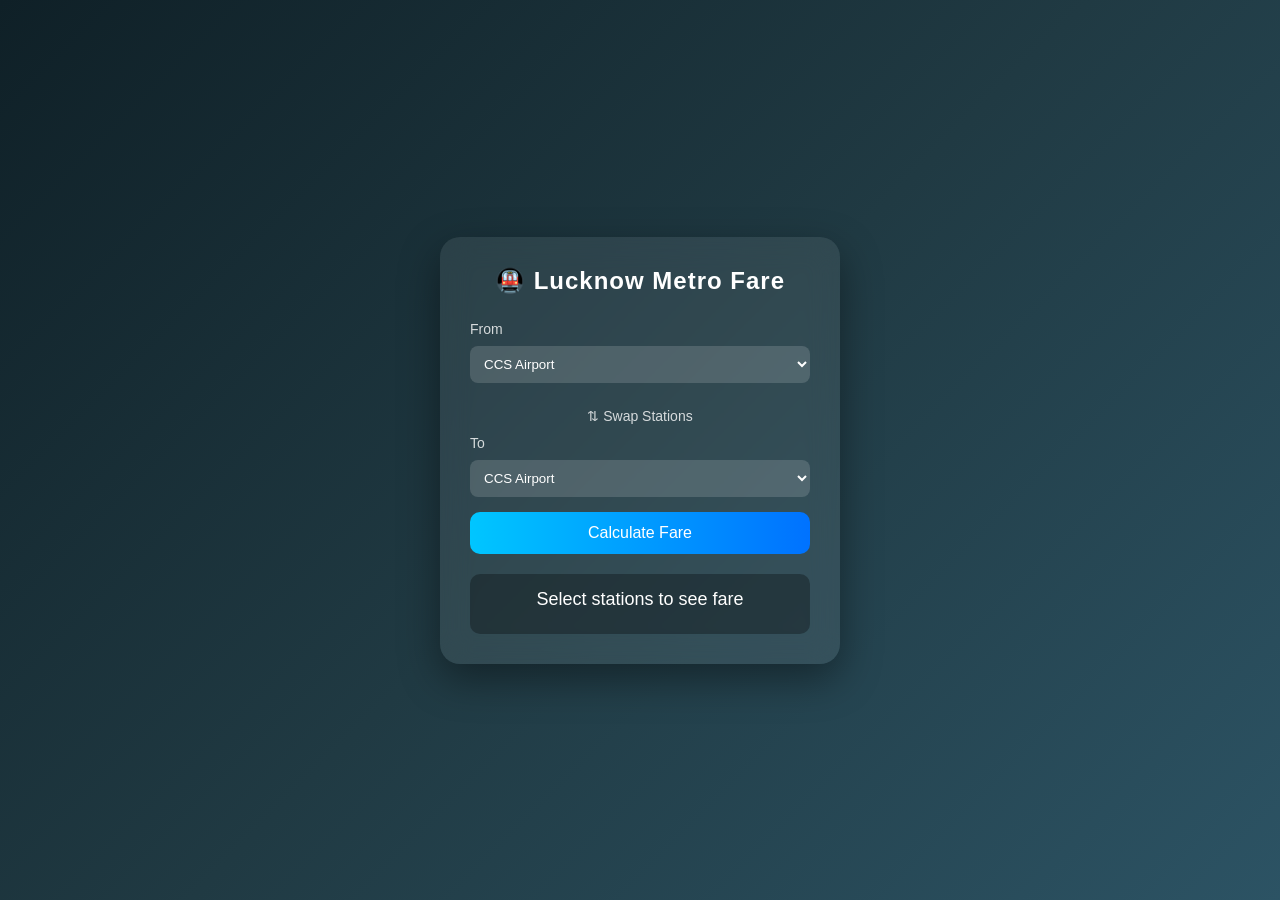
==== Lucknowmetrofare.html @ 9c12e31d "metro fare" ====
<!DOCTYPE html>
<html lang="en">
<head>
<meta charset="UTF-8">
<meta name="viewport" content="width=device-width, initial-scale=1.0">
<title>Lucknow Metro Fare Calculator</title>

<style>
* {
    margin: 0;
    padding: 0;
    box-sizing: border-box;
    font-family: 'Segoe UI', sans-serif;
}

body {
    height: 100vh;
    display: flex;
    justify-content: center;
    align-items: center;
    background: linear-gradient(135deg, #0f2027, #203a43, #2c5364);
}

.container {
    width: 400px;
    padding: 30px;
    border-radius: 20px;
    backdrop-filter: blur(15px);
    background: rgba(255, 255, 255, 0.08);
    box-shadow: 0 15px 40px rgba(0,0,0,0.4);
    color: white;
    animation: fadeIn 1s ease;
}

h2 {
    text-align: center;
    margin-bottom: 25px;
    letter-spacing: 1px;
}

label {
    font-size: 14px;
    opacity: 0.8;
}

select {
    width: 100%;
    padding: 10px;
    margin: 8px 0 15px 0;
    border-radius: 8px;
    border: none;
    outline: none;
    background: rgba(255,255,255,0.15);
    color: white;
}

select option {
    color: black;
}

button {
    width: 100%;
    padding: 12px;
    border-radius: 10px;
    border: none;
    background: linear-gradient(90deg, #00c6ff, #0072ff);
    color: white;
    font-size: 16px;
    cursor: pointer;
    transition: 0.3s ease;
}

button:hover {
    transform: scale(1.05);
    box-shadow: 0 0 15px #00c6ff;
}

.swap {
    margin: 10px 0;
    text-align: center;
    cursor: pointer;
    font-size: 14px;
    opacity: 0.8;
    transition: 0.3s;
}

.swap:hover {
    opacity: 1;
    color: #00c6ff;
}

.result {
    margin-top: 20px;
    padding: 15px;
    border-radius: 10px;
    background: rgba(0, 0, 0, 0.3);
    text-align: center;
    font-size: 18px;
    min-height: 60px;
    transition: 0.4s;
}

@keyframes fadeIn {
    from {opacity: 0; transform: translateY(20px);}
    to {opacity: 1; transform: translateY(0);}
}
</style>
</head>

<body>

<div class="container">
    <h2>🚇 Lucknow Metro Fare</h2>

    <label>From</label>
    <select id="source"></select>

    <div class="swap" onclick="swapStations()">⇅ Swap Stations</div>

    <label>To</label>
    <select id="destination"></select>

    <button onclick="calculateFare()">Calculate Fare</button>

    <div class="result" id="result">Select stations to see fare</div>
</div>

<script>
const stations = [
    "CCS Airport", "Amausi", "Transport Nagar", "Krishna Nagar",
    "Singar Nagar", "Alambagh", "Alambagh Bus Stand", "Mawaiya",
    "Durgapuri", "Charbagh", "Hussain Ganj", "Sachivalaya",
    "Hazrat Ganj", "KD Singh Stadium", "Vishwavidyalaya",
    "IT College", "Badshah Nagar", "Lekhra Market",
    "Bhootnath Market", "Indira Nagar", "Munshi Pulia"
];

const sourceSelect = document.getElementById("source");
const destSelect = document.getElementById("destination");
const resultDiv = document.getElementById("result");

stations.forEach((station, index) => {
    sourceSelect.add(new Option(station, index));
    destSelect.add(new Option(station, index));
});

function getFare(n) {
    if (n == 0) return 0;
    else if (n == 1) return 10;
    else if (n == 2) return 15;
    else if (n >= 3 && n <= 6) return 20;
    else if (n >= 7 && n <= 9) return 30;
    else if (n >= 10 && n <= 13) return 40;
    else if (n >= 14 && n <= 17) return 50;
    else return 60;
}

function calculateFare() {
    let source = parseInt(sourceSelect.value);
    let destination = parseInt(destSelect.value);

    if (source === destination) {
        resultDiv.innerHTML = "⚠ Please select different stations";
        return;
    }

    let stationsTravelled = Math.abs(destination - source);
    let fare = getFare(stationsTravelled);

    resultDiv.innerHTML = `
        Stations Travelled: <b>${stationsTravelled}</b><br>
        Fare: <b>₹${fare}</b>
    `;
}

function swapStations() {
    let temp = sourceSelect.value;
    sourceSelect.value = destSelect.value;
    destSelect.value = temp;
}
</script>

</body>
</html>
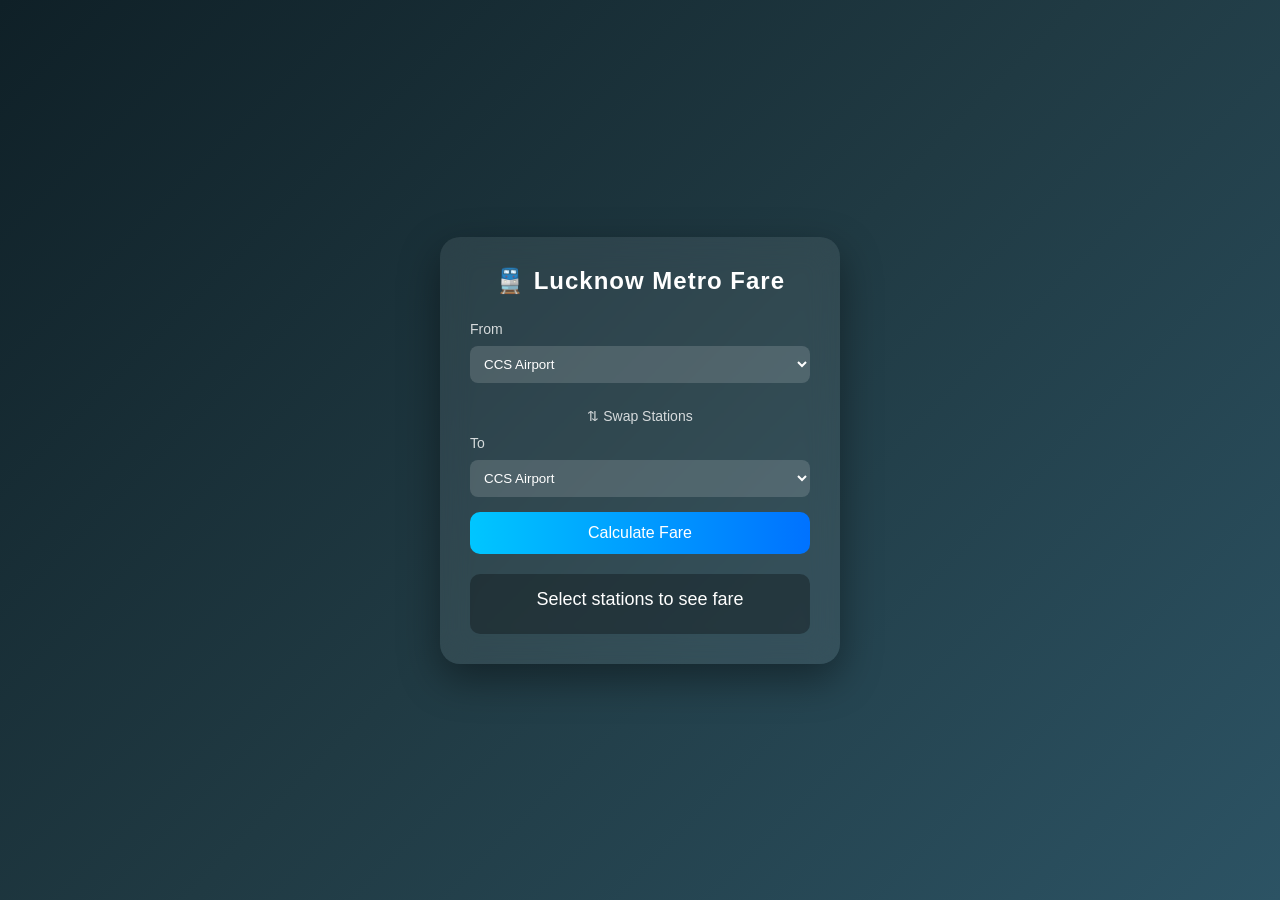
==== commit a7f1082a: "updated" ====
--- a/Lucknowmetrofare.html
+++ b/Lucknowmetrofare.html
@@ -110,7 +110,7 @@
 <body>
 
 <div class="container">
-    <h2>🚇 Lucknow Metro Fare</h2>
+    <h2>🚆 Lucknow Metro Fare</h2>
 
     <label>From</label>
     <select id="source"></select>
